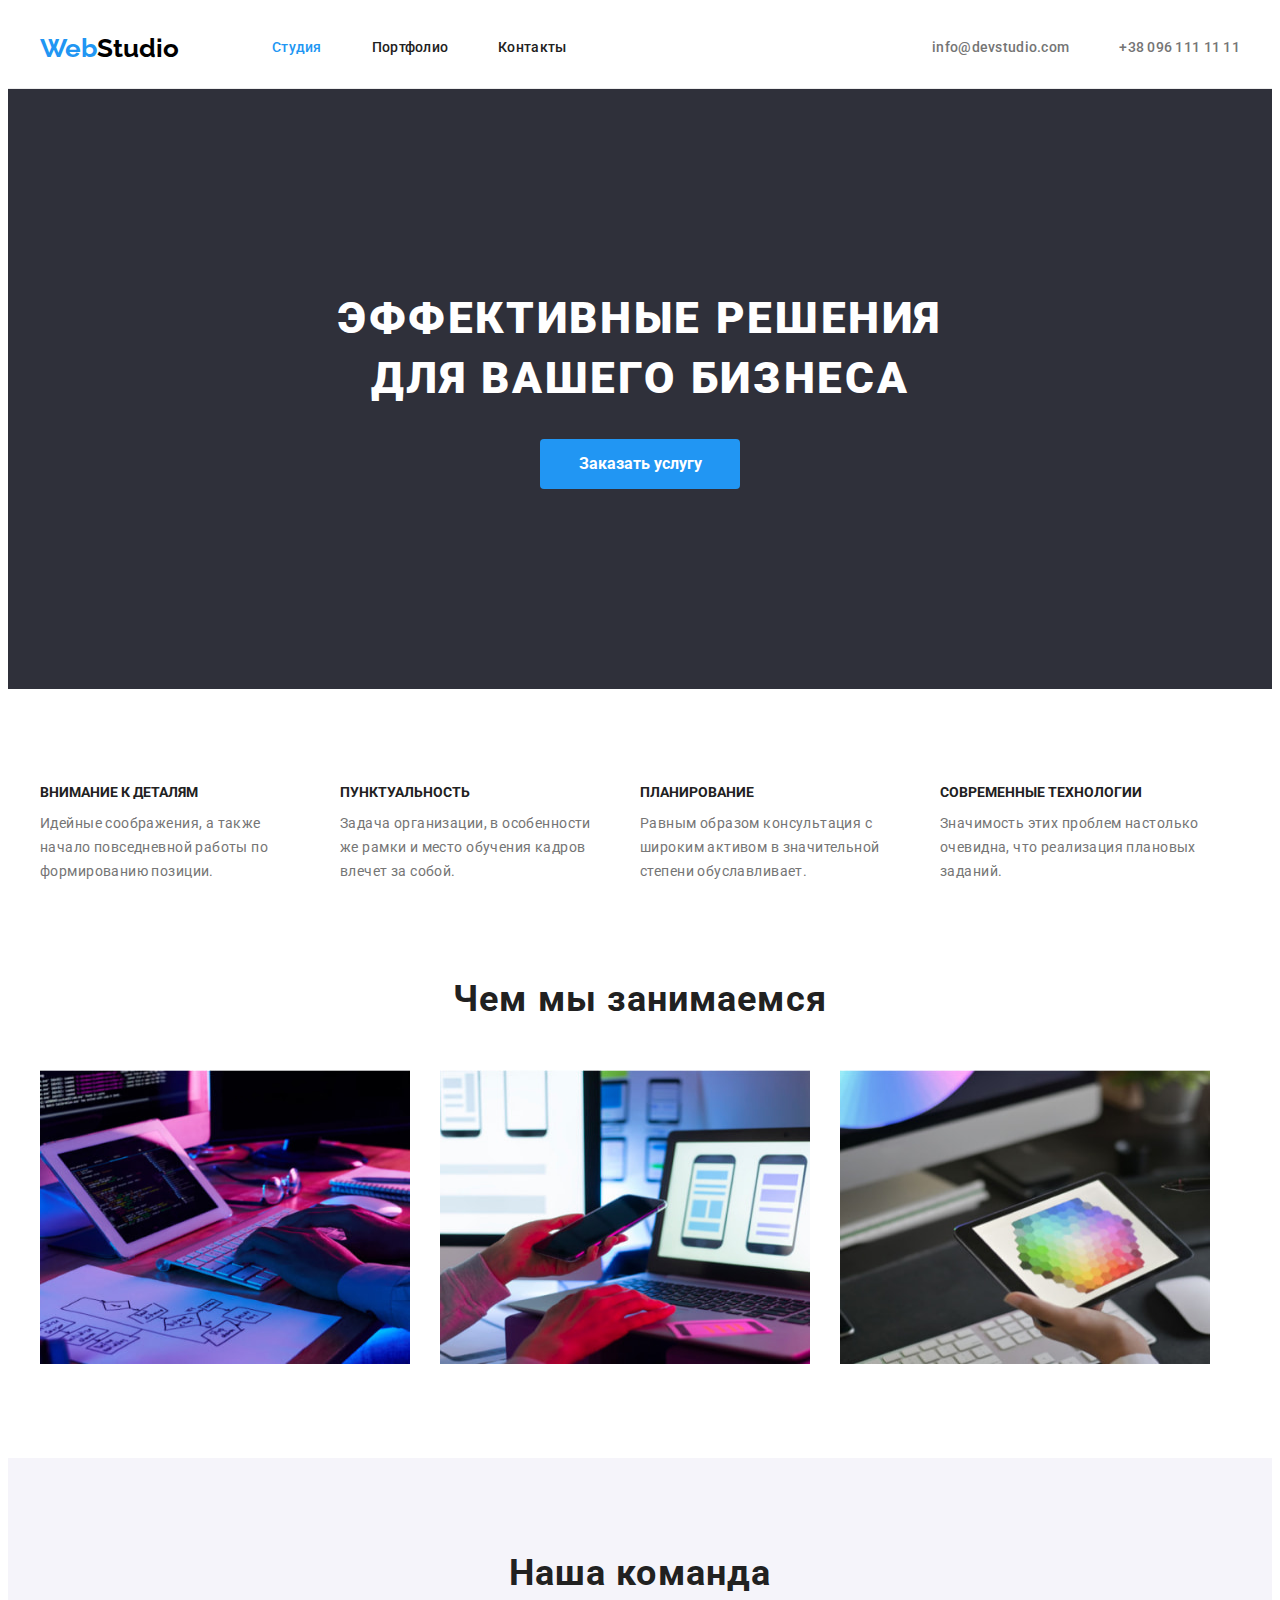
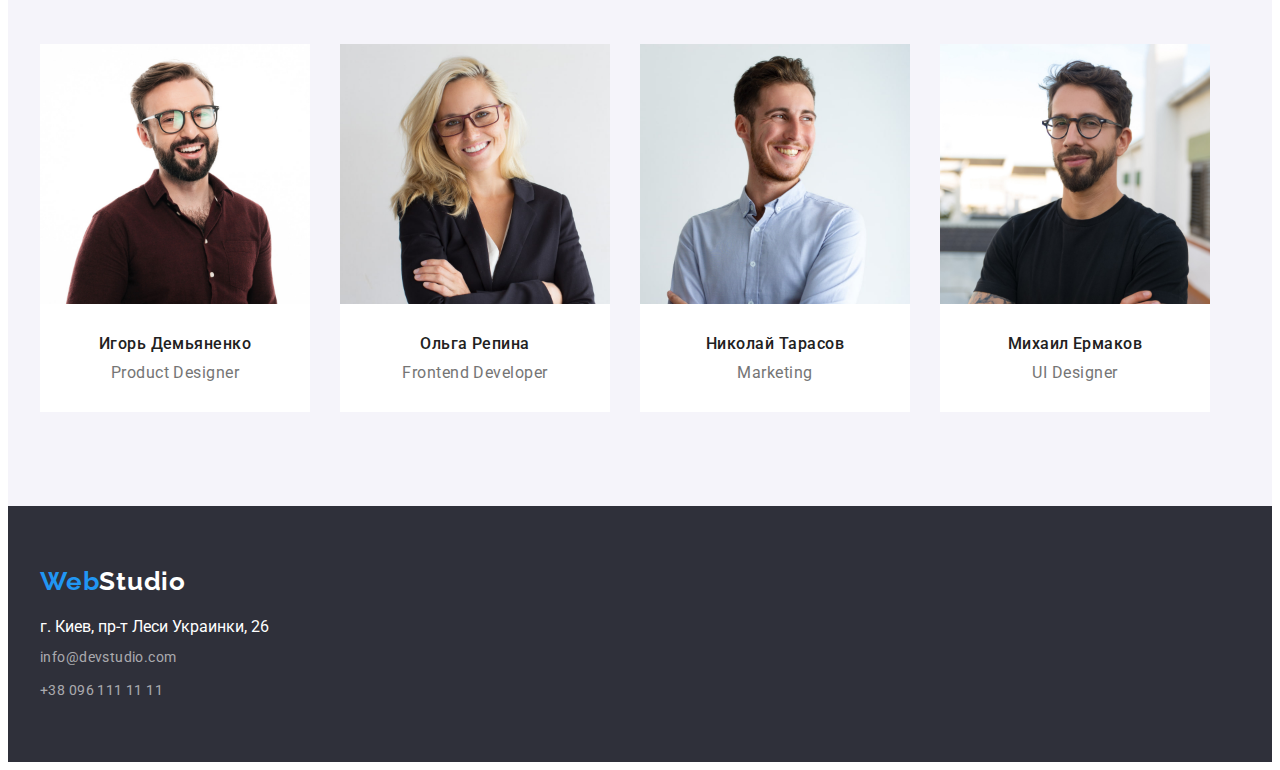
==== index.html @ 3c9938f4 "Initial commit" ====
<!DOCTYPE html>
<html lang="ru">
  <head>
    <meta charset="UTF-8" />
    <meta http-equiv="X-UA-Compatible" content="IE=edge" />
    <meta name="viewport" content="width=device-width, initial-scale=1.0" />
    <title>Студия</title>
    <!-- Project fonts -->
    <link rel="preconnect" href="https://fonts.googleapis.com" />
    <link rel="preconnect" href="https://fonts.gstatic.com" crossorigin />
    <link
      href="https://fonts.googleapis.com/css2?family=Raleway:wght@700&family=Roboto:wght@400;500;700;900&display=swap"
      rel="stylesheet"
    />
    <!-- Custom ctyles -->
    <link
      rel="stylesheet"
      href="https://cdnjs.cloudflare.com/ajax/libs/modern-normalize/1.1.0/modern-normalize.min.css"
      integrity="sha512-wpPYUAdjBVSE4KJnH1VR1HeZfpl1ub8YT/NKx4PuQ5NmX2tKuGu6U/JRp5y+Y8XG2tV+wKQpNHVUX03MfMFn9Q=="
      crossorigin="anonymous"
      referrerpolicy="no-referrer"
    />
    <link rel="stylesheet" href="./css/styles.css" />
  </head>
  <body>
    <!-- Хедер -->
    <header class="page-header">
      <div class="container header-container">
        <a href="index.html" class="logo" lang="en"> <span class="span-logo">Web</span>Studio </a>
        <nav>
          <ul class="site-nav">
            <li class="site-nav-item">
              <a class="site-nav-link current" href="./index.html">Студия</a>
            </li>
            <li class="site-nav-item">
              <a class="site-nav-link" href="./portfolio.html">Портфолио</a>
            </li>
            <li class="site-nav-item">
              <a class="site-nav-link" href="#">Контакты</a>
            </li>
          </ul>
        </nav>
        <ul class="contacts">
          <li class="contact-link">
            <a href="mailto:info@devstudio.com" class="contact-link-mailto">info@devstudio.com</a>
          </li>
          <li class="contact-link">
            <a href="tel:+380961111111" class="contact-link-tel"> +38 096 111 11 11</a>
          </li>
        </ul>
      </div>
    </header>
    <!-- Герой -->
    <main>
      <section class="hero">
        <div class="container">
          <h1 class="hero-title">Эффективные решения для вашего бизнеса</h1>
          <button class="button" type="button">Заказать услугу</button>
        </div>
      </section>
      <!-- Секция 2 Особенности -->
      <section class="section">
        <div class="container">
        <h2 class="visually-hidden">Особенности</h2>
        <ul class="specifics-list">
          <li class="specific-item">
            <h3 class="specific-title">Внимание к деталям</h3>
            <p class="specific-text">
              Идейные соображения, а также начало повседневной работы по формированию позиции.
            </p>
          </li>
          <li class="specific-item">
            <h3 class="specific-title">Пунктуальность</h3>
            <p class="specific-text">
              Задача организации, в особенности же рамки и место обучения кадров влечет за собой.
            </p>
          </li>
          <li class="specific-item">
            <h3 class="specific-title">Планирование</h3>
            <p class="specific-text">
              Равным образом консультация с широким активом в значительной степени обуславливает.
            </p>
          </li>
          <li class="specific-item">
            <h3 class="specific-title">Современные технологии</h3>
            <p class="specific-text">
              Значимость этих проблем настолько очевидна, что реализация плановых заданий.
            </p>
          </li>
        </ul>
        </div>
      </section>
      <!-- Чем мы занимаемся картинки -->
      <section class="section work">
        <div class="container">
          <h2 class="work-title">Чем мы занимаемся</h2>
          <ul class="work-item">
            <li class="work-list">
              <img class="work-img" src="./images/box/box1.jpg" alt="набор текста на клавиатеру" width="370" height="294"/>
            </li>
            <li class="work-list">
              <img class="work-img" src="./images/box/box2.jpg" alt="набор текста с телефона на ком" width="370" height="294" />
            </li>
            <li class="work-list">
              <img class="work-img" src="./images/box/box3.jpg" alt="цветная голограмма на планшете" width="370" height="294" />
            </li>
          </ul>
        </div>
      </section>
      <!-- Секция 3 Команда -->
      <section class="team section">
        <div class="container">
          <h2 class="team-title">Наша команда</h2>
          <ul class="team-list">
            <li class="team-item">
              <img class="team-img" src="./images/team/teamcard1.jpg" alt="Сотрудник мужчина менеджер" width="270" />
              <div class="team-box">
                <h3 class="team-name">Игорь Демьяненко</h3>
                <p class="team-position" lang="en">Product Designer</p>
              </div>
            </li>
            <li class="team-item">
              <img class="team-img" src="./images/team/teamcard2.jpg" alt="Сотрудник женщина разработчик" width="270" />
              <div class="team-box">
                <h3 class="team-name">Ольга Репина</h3>
                <p class="team-position" lang="en">Frontend Developer</p>
              </div>
            </li>
            <li class="team-item">
              <img class="team-img" src="./images/team/teamcard3.jpg" alt="Сотрудник мужчина маркетолог" width="270" />
              <div class="team-box">
                <h3 class="team-name">Николай Тарасов</h3>
                <p class="team-position" lang="en">Marketing</p>
              </div>
            </li>
            <li class="team-item">
              <img class="team-img" src="./images/team/teamcard4.jpg" alt="Сотрудник мужчина дизайнер" width="270" />
              <div class="team-box">
                <h3 class="team-name">Михаил Ермаков</h3>
                <p class="team-position" lang="en">UI Designer</p>
              </div>
            </li>
          </ul>
        </div>
      </section>
    </main>
    <!-- Подвал -->
    <footer class="footer">
      <div class="container">
        <a href="index.html" class="footer-logo" lang="en">Web<span class="logo-white">Studio</span></a>
        <address class="address">
          <ul class="list-footer">
            <li class="item-footer">
              <a class="footer-address" href="https://goo.gl/maps/wZrhTmKTJjCUaYkh9">г. Киев, пр-т Леси Украинки, 26</a>
            </li>
            <li class="item-footer">
              <a href="mailto:info@devstudio.com" class="footer-mailto"> info@devstudio.com</a>
            </li>
            <li class="item-footer">
              <a href="tel:+380961111111" class="footer-tel">+38 096 111 11 11</a>
            </li>
          </ul>
        </address>
      </div>
    </footer>
  </body>
</html>
---- css/styles.css ----
:root {
  --main-txt-cl: #757575;
  --second-txt-cl: #212121;
  --accent-color: #2196f3;
  --card-set-qap: 30px;
}
/* Главная */
body {
  color: var(--main-txt-cl);
  background-color: #ffffff;
  font-family: 'Roboto', sans-serif;
}

.container {
  width: 1200px;
  padding-left: 15px;
  padding-right: 15px;
  margin-left: auto;
  margin-right: auto;
}

h1,
h2,
h3,
h4,
h5,
h6,
ul,
ol,
p {
  margin: 0;
  padding: 0;
}
img {
  display: block;
}

.section {
  padding-top: 94px;
  padding-bottom: 94px;
}

.page-header {
  border-bottom: 1px solid #ececec;
}
.header-container {
  display: flex;
  align-items: center;
}

/* цвет лого */
.logo {
  font-family: 'Raleway';
  font-weight: 700;
  font-size: 26px;
  line-height: 1.19;
  color: #000000;
  text-decoration: none;
  margin-right: 93px;
}
.span-logo {
  font-family: 'Raleway';
  font-weight: 700;
  font-size: 26px;
  line-height: 1.19;
  color: var(--accent-color);
}
/* убирает маркировки возле списка */
ul {
  list-style: none;
}
/* блок навигации */

.site-nav {
  display: flex;
  align-items: center;
}

.site-nav-link {
  font-weight: 500;
  font-size: 14px;
  line-height: 1.14;
  letter-spacing: 0.02em;
  color: var(--second-txt-cl);
  text-decoration: none;
  display: block;
  padding-top: 32px;
  padding-bottom: 32px;
}

.site-nav-item {
  margin-right: 50px;
}
.site-nav-item:last-child {
  margin-right: 0;
}
.site-nav-link:hover,
.site-nav-link:focus {
  color: var(--accent-color);
}
.site-nav-link.current {
  color: var(--accent-color);
}
/* контакти */
.contacts {
  display: flex;
  margin-left: auto;
}

.contact-link {
  margin-right: 50px;
}

.contact-link:last-child {
  margin-right: 0;
}

.contact-link-mailto:hover,
.contact-link-mailto:focus {
  color: var(--accent-color);
}

.contact-link-mailto,
.contact-link-tel {
  font-weight: 500;
  font-size: 14px;
  line-height: 1.14;
  letter-spacing: 0.02em;
  color: var(--main-txt-cl);
  text-decoration: none;
  display: block;
  padding-top: 32px;
  padding-bottom: 32px;
}
/* Герой */
.hero {
  color: #ffffff;
  background-color: #2f303a;
  display: block;
  text-align: center;
  padding-top: 200px;
  padding-bottom: 200px;
}

.hero-title {
  text-transform: uppercase;
  width: 696px;
  letter-spacing: 0.06em;
  font-weight: 900;
  font-size: 44px;
  line-height: 1.36;
  margin-bottom: 30px;
  margin-left: auto;
  margin-right: auto;
}
/* Кнопка */
.button {
  font-weight: 700;
  font-size: 16px;
  line-height: 1.88;
  color: #ffffff;
  background-color: var(--accent-color);
  font-family: inherit;
  cursor: pointer;
  padding: 10px 32px;
  min-width: 200px;
  min-height: 50px;
  border-radius: 4px;
  border: none;
}

/* особенности */
.specifics-list {
  display: flex;
}
.specific-item {
  width: 270px;
  margin-right: 30px;
}
.specific-item:last-child {
  margin-right: 0;
}
.specific-title {
  font-weight: 700;
  font-size: 14px;
  line-height: 1.4;
  text-transform: uppercase;
  color: var(--second-txt-cl);
  margin-bottom: 10px;
}
.specific-text {
  font-size: 14px;
  line-height: 1.71;
  letter-spacing: 0.03em;
}

/* Чем мы занимаемся */
.work {
  padding-top: 0;
}
.work-title {
  font-weight: 700;
  font-size: 36px;
  line-height: 1.17;
  letter-spacing: 0.03em;
  color: var(--second-txt-cl);
  margin-bottom: 50px;
  text-align: center;
}
.work-item {
  display: flex;
}
.work-list {
  margin-right: 30px;
}
.work-list:last-child {
  margin-right: 0;
}
/* команда */
.team {
  color: var(--second-txt-cl);
  background-color: #f5f4fa;
  text-align: center;
}
.team-list {
  display: flex;
}
.team-title {
  font-weight: 700;
  font-size: 36px;
  line-height: 1.17;
  letter-spacing: 0.03em;
  margin-bottom: 50px;
}
.team-item {
  background-color: #ffffff;
  margin-right: 30px;
}
.team-item:last-child {
  margin-right: 0;
}
.team-box {
  padding-top: 30px;
  padding-bottom: 30px;
}
.team-name {
  font-weight: 500;
  font-size: 16px;
  line-height: 1.19;
  text-align: center;
  letter-spacing: 0.03em;
  margin-bottom: 10px;
}

.team-position {
  font-size: 16px;
  line-height: 1.19;
  text-align: center;
  letter-spacing: 0.03em;
  color: var(--main-txt-cl);
}
/* Подвал */
.footer {
  background-color: #2f303a;
  padding-top: 60px;
  padding-bottom: 60px;
}
.footer-logo {
  font-family: 'Raleway';
  font-weight: 700;
  font-size: 26px;
  line-height: 1.19;
  letter-spacing: 0.03em;
  color: var(--accent-color);
  text-decoration: none;
}
.logo-white {
  font-family: 'Raleway';
  font-weight: 700;
  font-size: 26px;
  line-height: 1.19;
  letter-spacing: 0.03em;
  color: #ffffff;
}
.address {
    margin-top: 20px;
}
.footer-address {
  font-family: 'Roboto';
  color: #ffffff;
  font-style: normal;
  text-decoration: none;
  font-weight: 400;
}
.item-footer {
  margin-bottom: 9px;
}
.item-footer:last-child {
  margin-bottom: 0px;
}
.footer-address {
  display: block;
}
.footer-tel,
.footer-mailto {
  font-size: 14px;
  line-height: 24px;
  letter-spacing: 0.03em;
  color: rgba(255, 255, 255, 0.6);
  text-decoration: none;
  font-style: normal;
}

/* Main portfolio */
.section .list-portfolio {
  display: flex;
  align-items: center;
  justify-content: center;
}

.btn-portfolio {
  font-weight: 500;
  font-size: 16px;
  line-height: 1.63;
  text-align: center;
  letter-spacing: 0.03em;
  color: var(--second-txt-cl);
  background-color: #f5f4fa;
  cursor: pointer;
  font-family: inherit;
  padding: 6px 32px;
  border: none;
  border-radius: 4px;
}
.btn-item{
  margin-right: 8px;
}
.btn-item:last-child {
  margin-right: 0;
}

.list-portfolio {
  margin-bottom: 50px;
}

.btn-portfolio:hover,
.btn-portfolio:focus {
  color: #ffffff;
  background-color: var(--accent-color);
}

.portfolio-title {
  font-weight: 700;
  font-size: 18px;
  line-height: 2;
  letter-spacing: 0.06em;
  color: var(--second-txt-cl);
}

.subtitle {
  font-size: 16px;
  line-height: 1.88;
  letter-spacing: 0.03em;
  color: var(--main-txt-cl);
}
.visually-hidden {
  position: absolute;
  width: 1px;
  height: 1px;
  margin: -1px;
  border: 0;
  padding: 0;
  clip: rect(0 0 0 0);
  overflow: hidden;
}
/* card set */

.card-set {
  display: flex;
  flex-wrap: wrap;
  margin-left: calc(-1 * var(--card-set-qap));
  margin-top: calc(-1 * var(--card-set-qap));
}

.card-set > .card-item {
  margin-left: var(--card-set-qap);
  margin-top: var(--card-set-qap);
  flex-basis: calc(100% / 3 - var(--card-set-qap));
}
.card-name {
  padding-top: 20px;
  padding-right: 24px;
  padding-bottom: 20px;
  padding-left: 24px;
  border-left: 1px solid #EEEEEE;;
  border-bottom: 1px solid #EEEEEE;;
  border-right: 1px solid #EEEEEE;;
}
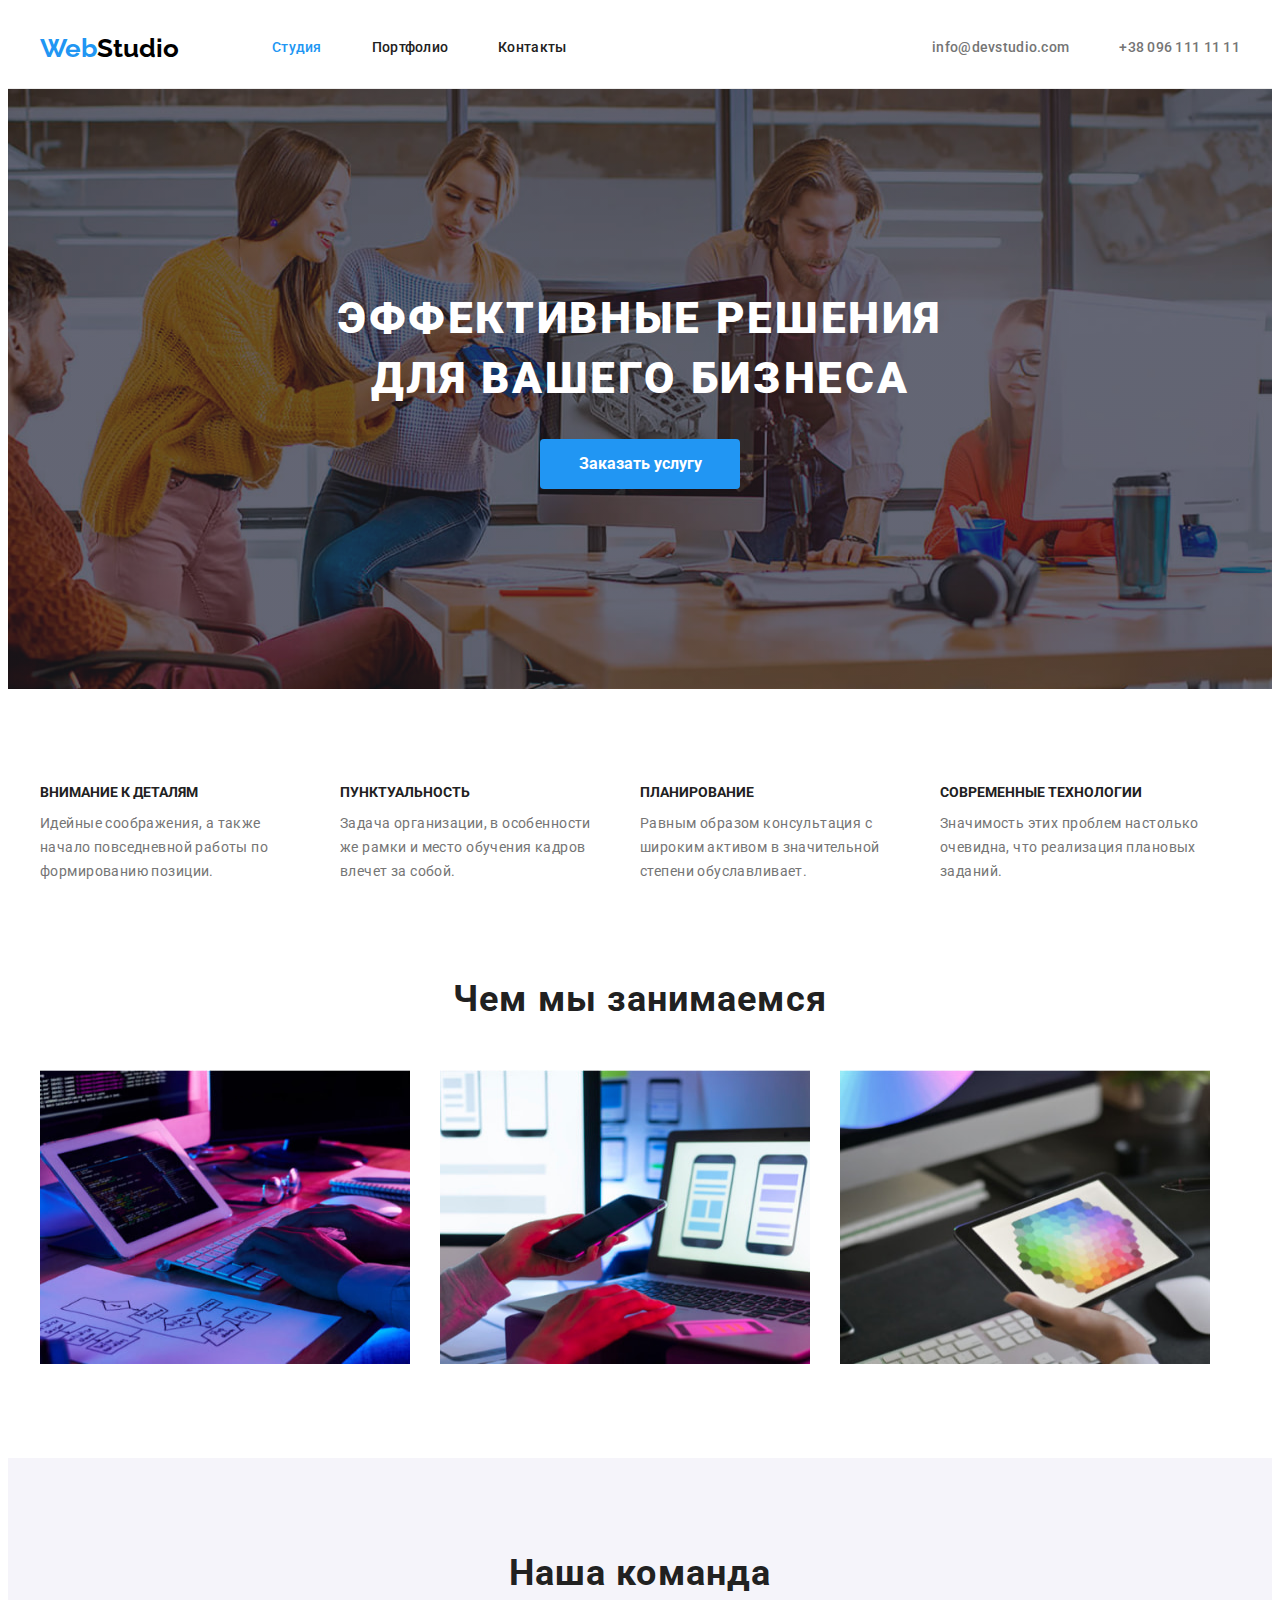
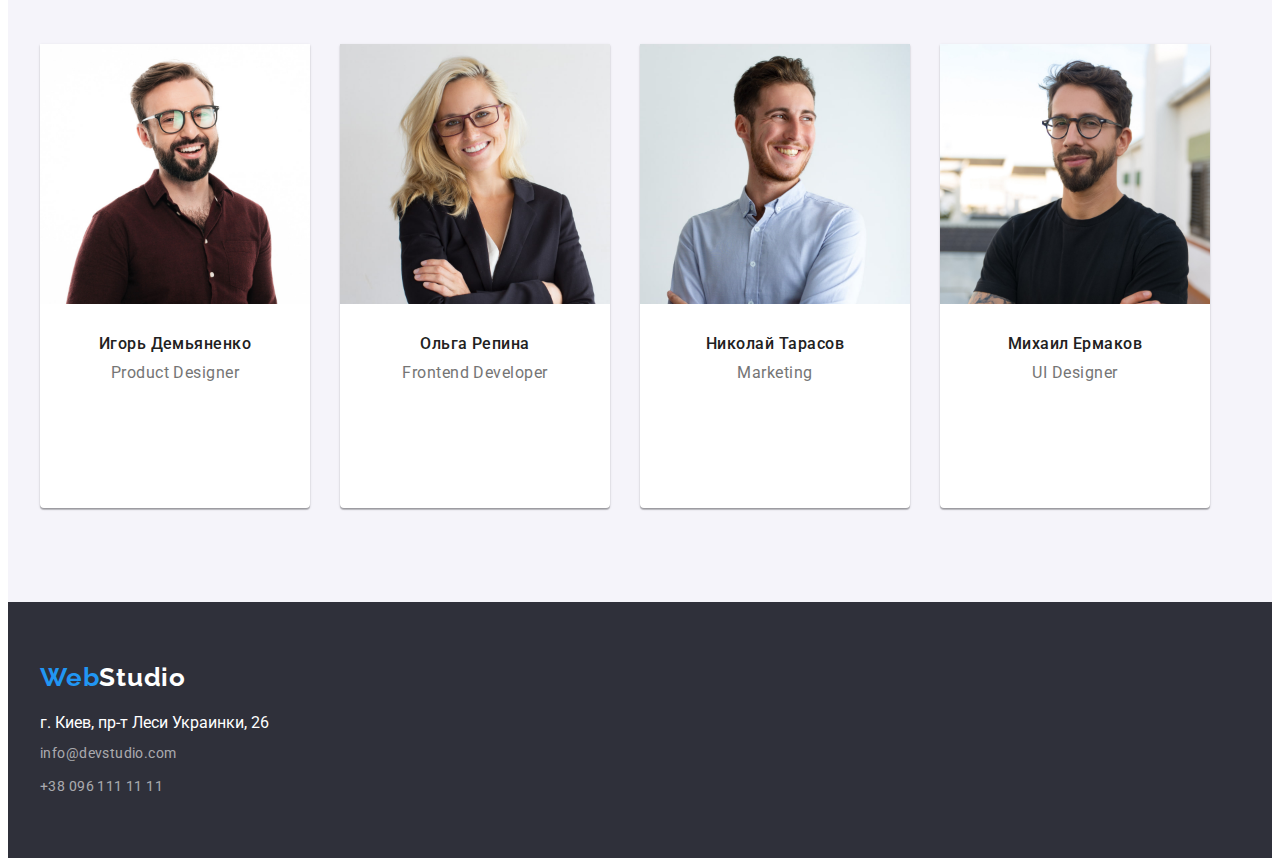
==== commit aa2df789: "іконки для команди" ====
--- a/index.html
+++ b/index.html
@@ -117,6 +117,37 @@
               <div class="team-box">
                 <h3 class="team-name">Игорь Демьяненко</h3>
                 <p class="team-position" lang="en">Product Designer</p>
+                <ul class="socials list">
+                  <li class="socials-item">
+                    <a class="socials-link link" href="" target="_blank" rel="noopener noreferrer" aria-label="иконка Instagram">
+                      <svg class="socials-icon" width="20" height="20"> 
+                        <use href="./images/sprite.svg#icon-instagram-2"></use>
+                      </svg>
+                    </a>
+                  </li>
+                  <li class="socials-item">
+                    <a class="socials-link link" href="" target="_blank" rel="noopener noreferrer" aria-label="иконка Twitter">
+                      <svg class="socials-icon" width="20" height="20">
+                        <use href="./images/sprite.svg#icon-twitter-1"></use>
+                      </svg>
+                    </a>
+                  </li>
+                  <li class="socials-item">
+                    <a class="socials-link link" href="" target="_blank" rel="noopener noreferrer" aria-label="иконка Facebook">
+                      <svg class="socials-icon" width="20" height="20">
+                        <use href="./images/sprite.svg#icon-facebook-1"></use>
+                      </svg>
+                    </a>
+                  </li>
+                  <li class="socials-item">
+                    <a class="socials-link link" href="" target="_blank" rel="noopener noreferrer" aria-label="иконка Linkedin">
+                      <svg class="socials-icon" width="20" height="20">
+                        <use href="./images/sprite.svg#icon-linkedin-1"></use>
+                      </svg>
+                    </a>
+                  </li>
+
+                </ul>
               </div>
             </li>
             <li class="team-item">
--- a/css/styles.css
+++ b/css/styles.css
@@ -134,8 +134,15 @@
 }
 /* Герой */
 .hero {
+  max-width: 1600px;
+  margin-left: auto;
+  margin-right: auto;
   color: #ffffff;
-  background-color: #2f303a;
+  background-color: #c4c4c4;
+  background-image: linear-gradient(rgba(47, 48, 58, 0.4), rgba(47, 48, 58, 0.4)),
+   url(../images/background/bk.png.jpg);
+  background-repeat: no-repeat;
+  background-position: center;
   display: block;
   text-align: center;
   padding-top: 200px;
@@ -235,6 +242,9 @@
 .team-item {
   background-color: #ffffff;
   margin-right: 30px;
+  box-shadow: 0px 1px 3px rgba(0, 0, 0, 0.12), 0px 1px 1px rgba(0, 0, 0, 0.14),
+    0px 2px 1px rgba(0, 0, 0, 0.2);
+  border-radius: 0px 0px 4px 4px;
 }
 .team-item:last-child {
   margin-right: 0;
@@ -283,7 +293,7 @@
   color: #ffffff;
 }
 .address {
-    margin-top: 20px;
+  margin-top: 20px;
 }
 .footer-address {
   font-family: 'Roboto';
@@ -332,7 +342,7 @@
   border: none;
   border-radius: 4px;
 }
-.btn-item{
+.btn-item {
   margin-right: 8px;
 }
 .btn-item:last-child {
@@ -392,7 +402,7 @@
   padding-right: 24px;
   padding-bottom: 20px;
   padding-left: 24px;
-  border-left: 1px solid #EEEEEE;;
-  border-bottom: 1px solid #EEEEEE;;
-  border-right: 1px solid #EEEEEE;;
-}+  border-left: 1px solid #eeeeee;
+  border-bottom: 1px solid #eeeeee;
+  border-right: 1px solid #eeeeee;
+}
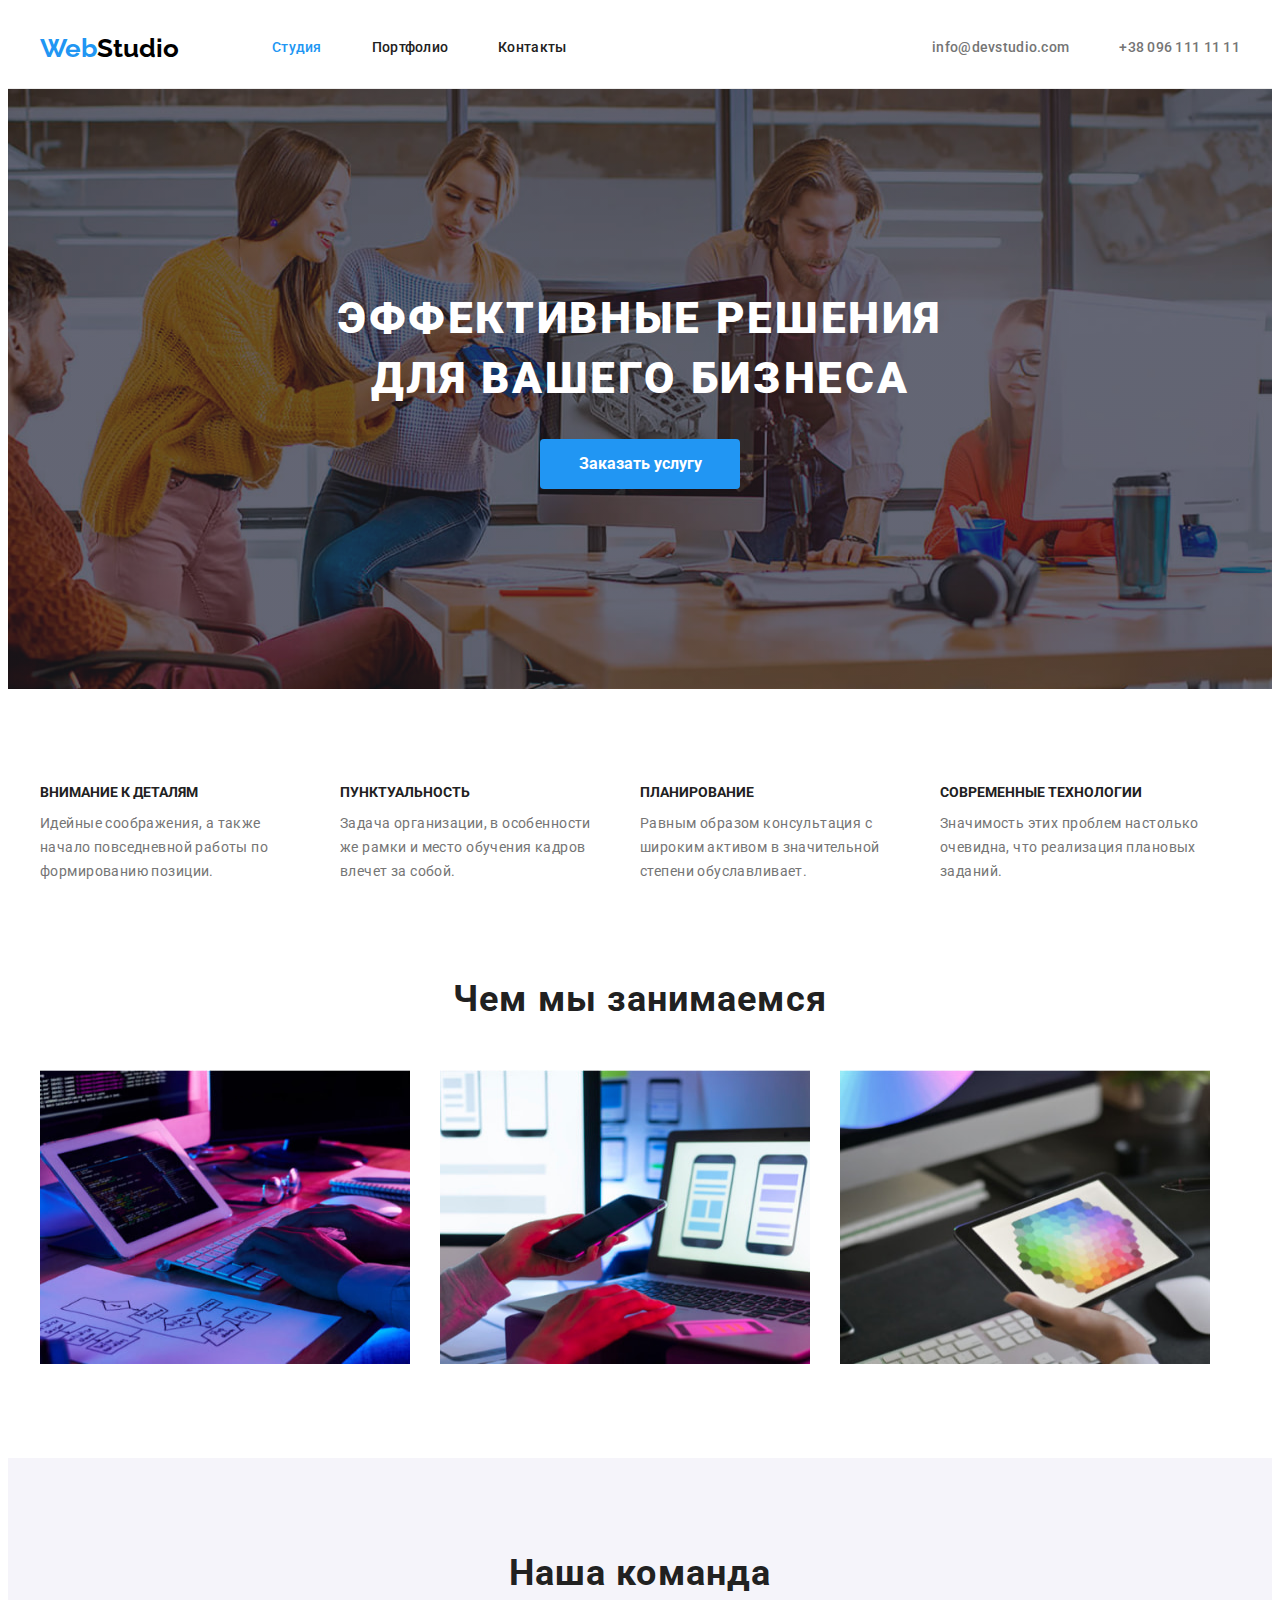
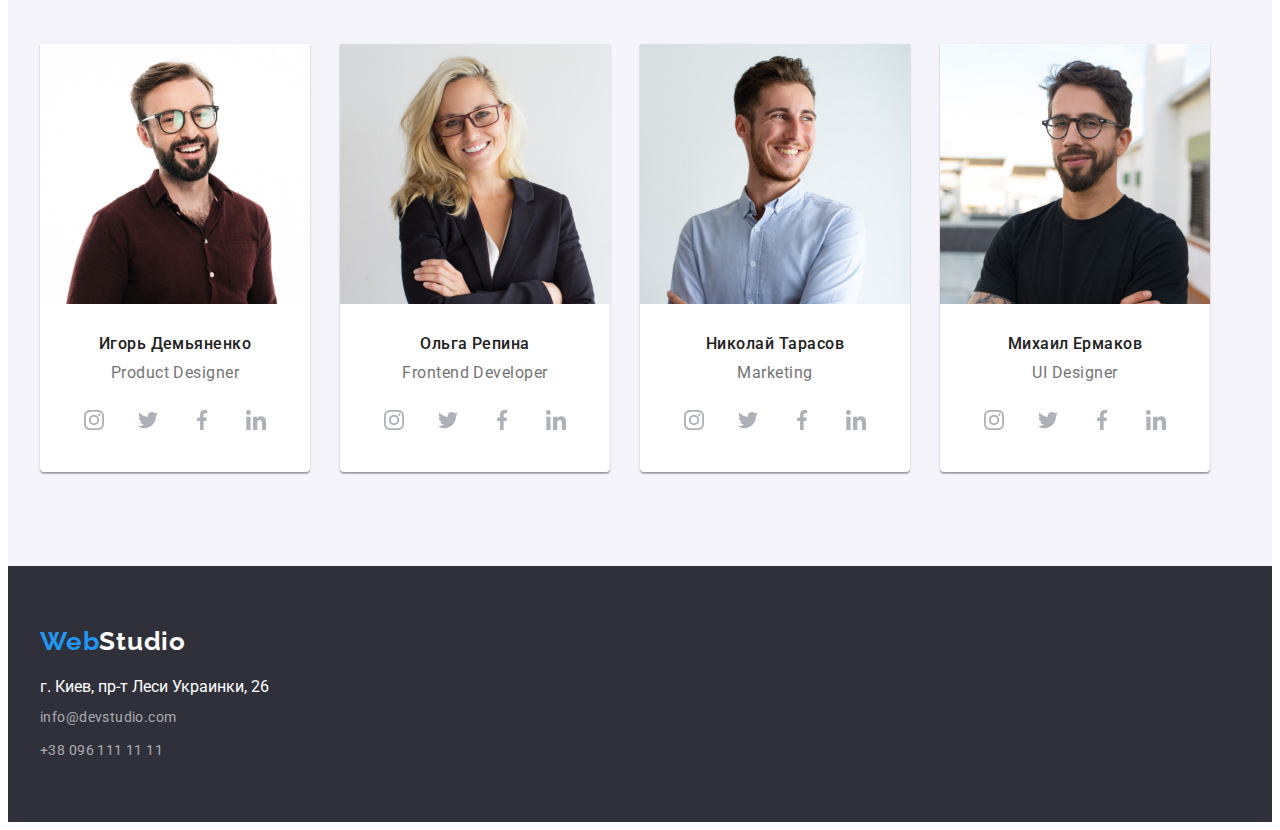
==== commit 210caf3e: "стилізувала іконки соц. мереж" ====
--- a/index.html
+++ b/index.html
@@ -120,33 +120,32 @@
                 <ul class="socials list">
                   <li class="socials-item">
                     <a class="socials-link link" href="" target="_blank" rel="noopener noreferrer" aria-label="иконка Instagram">
-                      <svg class="socials-icon" width="20" height="20"> 
-                        <use href="./images/sprite.svg#icon-instagram-2"></use>
-                      </svg>
-                    </a>
-                  </li>
-                  <li class="socials-item">
-                    <a class="socials-link link" href="" target="_blank" rel="noopener noreferrer" aria-label="иконка Twitter">
-                      <svg class="socials-icon" width="20" height="20">
-                        <use href="./images/sprite.svg#icon-twitter-1"></use>
-                      </svg>
-                    </a>
-                  </li>
-                  <li class="socials-item">
-                    <a class="socials-link link" href="" target="_blank" rel="noopener noreferrer" aria-label="иконка Facebook">
-                      <svg class="socials-icon" width="20" height="20">
-                        <use href="./images/sprite.svg#icon-facebook-1"></use>
-                      </svg>
-                    </a>
-                  </li>
-                  <li class="socials-item">
-                    <a class="socials-link link" href="" target="_blank" rel="noopener noreferrer" aria-label="иконка Linkedin">
-                      <svg class="socials-icon" width="20" height="20">
-                        <use href="./images/sprite.svg#icon-linkedin-1"></use>
-                      </svg>
-                    </a>
-                  </li>
-
+                    <svg class="socials-icon" width="20" height="20">
+                      <use href="./images/icons.svg#icon-instagram"></use>
+                    </svg>
+                    </a>
+                  </li>
+                  <li class="socials-item">
+                    <a class="socials-link link" href="" target="_blank" rel="noopener noreferrer" aria-label="иконка Twitter">
+                      <svg class="socials-icon" width="20" height="20">
+                        <use href="./images/icons.svg#icon-twitter"></use>
+                      </svg>
+                    </a>
+                  </li>
+                  <li class="socials-item">
+                    <a class="socials-link link" href="" target="_blank" rel="noopener noreferrer" aria-label="иконка Facebook">
+                      <svg class="socials-icon" width="20" height="20">
+                        <use href="./images/icons.svg#icon-facebook"></use>
+                      </svg>
+                    </a>
+                  </li>
+                  <li class="socials-item">
+                    <a class="socials-link link" href="" target="_blank" rel="noopener noreferrer" aria-label="иконка Linkedin">
+                      <svg class="socials-icon" width="20" height="20">
+                        <use href="./images/icons.svg#icon-linkedin"></use>
+                      </svg>
+                    </a>
+                  </li>
                 </ul>
               </div>
             </li>
@@ -155,6 +154,36 @@
               <div class="team-box">
                 <h3 class="team-name">Ольга Репина</h3>
                 <p class="team-position" lang="en">Frontend Developer</p>
+                <ul class="socials list">
+                  <li class="socials-item">
+                    <a class="socials-link link" href="" target="_blank" rel="noopener noreferrer" aria-label="иконка Instagram">
+                      <svg class="socials-icon" width="20" height="20">
+                        <use href="./images/icons.svg#icon-instagram"></use>
+                      </svg>
+                    </a>
+                  </li>
+                  <li class="socials-item">
+                    <a class="socials-link link" href="" target="_blank" rel="noopener noreferrer" aria-label="иконка Twitter">
+                      <svg class="socials-icon" width="20" height="20">
+                        <use href="./images/icons.svg#icon-twitter"></use>
+                      </svg>
+                    </a>
+                  </li>
+                  <li class="socials-item">
+                    <a class="socials-link link" href="" target="_blank" rel="noopener noreferrer" aria-label="иконка Facebook">
+                      <svg class="socials-icon" width="20" height="20">
+                        <use href="./images/icons.svg#icon-facebook"></use>
+                      </svg>
+                    </a>
+                  </li>
+                  <li class="socials-item">
+                    <a class="socials-link link" href="" target="_blank" rel="noopener noreferrer" aria-label="иконка Linkedin">
+                      <svg class="socials-icon" width="20" height="20">
+                        <use href="./images/icons.svg#icon-linkedin"></use>
+                      </svg>
+                    </a>
+                  </li>
+                </ul>
               </div>
             </li>
             <li class="team-item">
@@ -162,6 +191,36 @@
               <div class="team-box">
                 <h3 class="team-name">Николай Тарасов</h3>
                 <p class="team-position" lang="en">Marketing</p>
+                <ul class="socials list">
+                  <li class="socials-item">
+                    <a class="socials-link link" href="" target="_blank" rel="noopener noreferrer" aria-label="иконка Instagram">
+                      <svg class="socials-icon" width="20" height="20">
+                        <use href="./images/icons.svg#icon-instagram"></use>
+                      </svg>
+                    </a>
+                  </li>
+                  <li class="socials-item">
+                    <a class="socials-link link" href="" target="_blank" rel="noopener noreferrer" aria-label="иконка Twitter">
+                      <svg class="socials-icon" width="20" height="20">
+                        <use href="./images/icons.svg#icon-twitter"></use>
+                      </svg>
+                    </a>
+                  </li>
+                  <li class="socials-item">
+                    <a class="socials-link link" href="" target="_blank" rel="noopener noreferrer" aria-label="иконка Facebook">
+                      <svg class="socials-icon" width="20" height="20">
+                        <use href="./images/icons.svg#icon-facebook"></use>
+                      </svg>
+                    </a>
+                  </li>
+                  <li class="socials-item">
+                    <a class="socials-link link" href="" target="_blank" rel="noopener noreferrer" aria-label="иконка Linkedin">
+                      <svg class="socials-icon" width="20" height="20">
+                        <use href="./images/icons.svg#icon-linkedin"></use>
+                      </svg>
+                    </a>
+                  </li>
+                </ul>
               </div>
             </li>
             <li class="team-item">
@@ -169,11 +228,41 @@
               <div class="team-box">
                 <h3 class="team-name">Михаил Ермаков</h3>
                 <p class="team-position" lang="en">UI Designer</p>
-              </div>
-            </li>
-          </ul>
-        </div>
-      </section>
+                <ul class="socials list">
+                  <li class="socials-item">
+                    <a class="socials-link link" href="" target="_blank" rel="noopener noreferrer" aria-label="иконка Instagram">
+                      <svg class="socials-icon" width="20" height="20">
+                        <use href="./images/icons.svg#icon-instagram"></use>
+                      </svg>
+                    </a>
+                  </li>
+                  <li class="socials-item">
+                    <a class="socials-link link" href="" target="_blank" rel="noopener noreferrer" aria-label="иконка Twitter">
+                      <svg class="socials-icon" width="20" height="20">
+                        <use href="./images/icons.svg#icon-twitter"></use>
+                      </svg>
+                    </a>
+                  </li>
+                  <li class="socials-item">
+                    <a class="socials-link link" href="" target="_blank" rel="noopener noreferrer" aria-label="иконка Facebook">
+                      <svg class="socials-icon" width="20" height="20">
+                        <use href="./images/icons.svg#icon-facebook"></use>
+                      </svg>
+                    </a>
+                  </li>
+                  <li class="socials-item">
+                    <a class="socials-link link" href="" target="_blank" rel="noopener noreferrer" aria-label="иконка Linkedin">
+                      <svg class="socials-icon" width="20" height="20">
+                        <use href="./images/icons.svg#icon-linkedin"></use>
+                      </svg>
+                    </a>
+                  </li>
+                </ul>
+              </div>
+            </li>
+          </ul>
+        </div>
+      </section> 
     </main>
     <!-- Подвал -->
     <footer class="footer">
--- a/css/styles.css
+++ b/css/styles.css
@@ -140,7 +140,7 @@
   color: #ffffff;
   background-color: #c4c4c4;
   background-image: linear-gradient(rgba(47, 48, 58, 0.4), rgba(47, 48, 58, 0.4)),
-   url(../images/background/bk.png.jpg);
+    url(../images/background/bk.png.jpg);
   background-repeat: no-repeat;
   background-position: center;
   display: block;
@@ -268,6 +268,38 @@
   text-align: center;
   letter-spacing: 0.03em;
   color: var(--main-txt-cl);
+  margin-bottom: 16px;
+}
+/* Соц. сети icons Наша команда  */
+.socials {
+  display: flex;
+  justify-content: center;
+  align-items: center;
+}
+.socials-link {
+  display: flex;
+  align-items: center;
+  justify-content: center;
+
+  width: 44px;
+  height: 44px;
+
+  background-color: #ffffff;
+
+  border-radius: 50%;
+}
+.socials-link:hover {
+  background-color: #2196f3;
+}
+.socials-link:hover .socials-icon,
+.socials-link:focus .socials-icon {
+  fill: #ffffff;
+}
+.socials-item:not(:last-child) {
+  margin-right: 10px;
+}
+.socials-icon {
+  fill: #afb1b8;
 }
 /* Подвал */
 .footer {
@@ -406,3 +438,9 @@
   border-bottom: 1px solid #eeeeee;
   border-right: 1px solid #eeeeee;
 }
+
+.card-item:hover {
+  background: #ffffff;
+  box-shadow: 0px 1px 1px rgba(0, 0, 0, 0.12), 0px 4px 4px rgba(0, 0, 0, 0.06),
+    1px 4px 6px rgba(0, 0, 0, 0.16);
+}
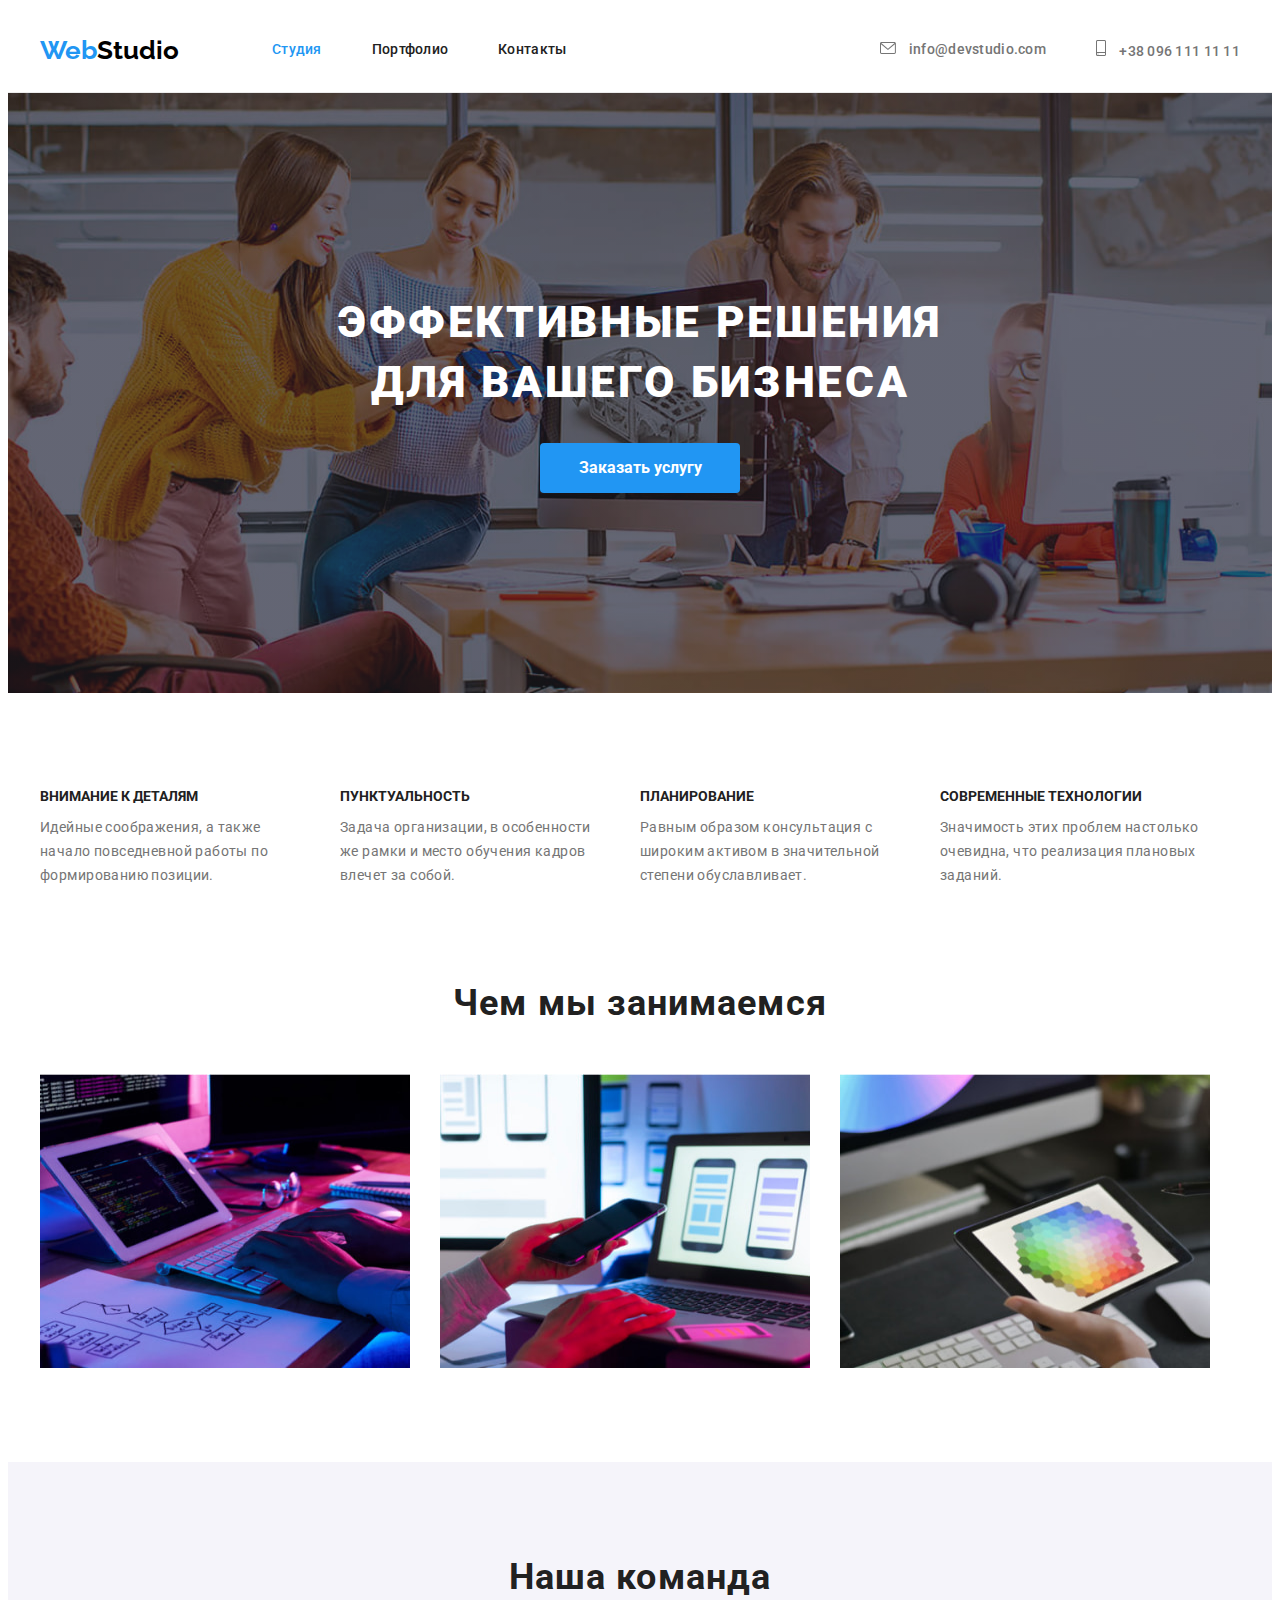
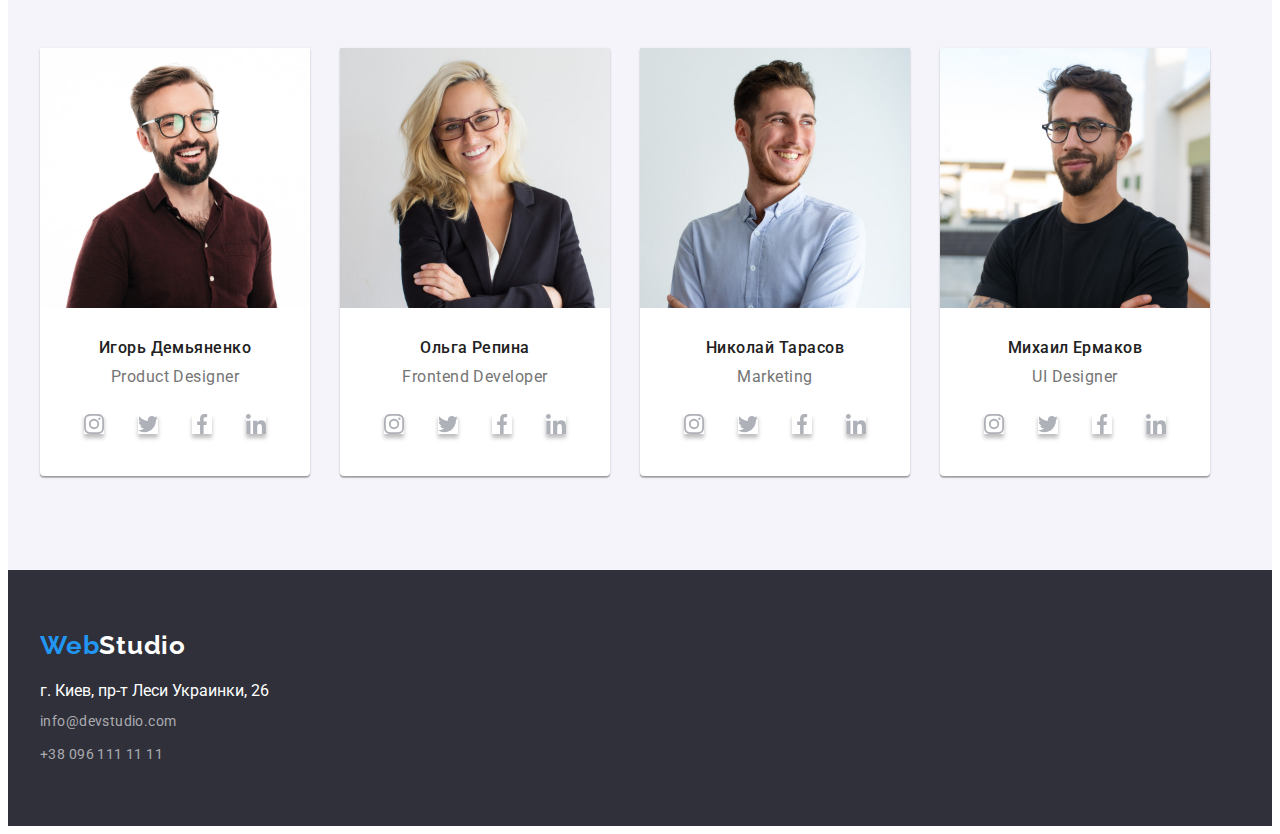
==== commit 520f6024: "зробила свг для пошти і телефону" ====
--- a/index.html
+++ b/index.html
@@ -42,10 +42,20 @@
         </nav>
         <ul class="contacts">
           <li class="contact-link">
-            <a href="mailto:info@devstudio.com" class="contact-link-mailto">info@devstudio.com</a>
+            <a href="mailto:info@devstudio.com" class="contact-link-mailto">
+              <svg class="studio-icon" width="16" height="12">
+                <use href="./images/icons.svg#icon-mail"></use>
+              </svg>
+              info@devstudio.com
+            </a>
           </li>
           <li class="contact-link">
-            <a href="tel:+380961111111" class="contact-link-tel"> +38 096 111 11 11</a>
+            <a href="tel:+380961111111" class="contact-link-tel">
+              <svg class="studio-icon" width="10" height="16">
+                <use href="./images/icons.svg#icon-smartphone"></use>
+              </svg>
+               +38 096 111 11 11
+              </a>
           </li>
         </ul>
       </div>
--- a/css/styles.css
+++ b/css/styles.css
@@ -108,7 +108,10 @@
 }
 
 .contact-link {
+  display: flex;
+  align-items: center;
   margin-right: 50px;
+  color: var(--main-txt-cl);
 }
 
 .contact-link:last-child {
@@ -131,6 +134,10 @@
   display: block;
   padding-top: 32px;
   padding-bottom: 32px;
+}
+.studio-icon {
+  fill: currentcolor;
+  margin-right: 10px;
 }
 /* Герой */
 .hero {
@@ -288,7 +295,8 @@
 
   border-radius: 50%;
 }
-.socials-link:hover {
+.socials-link:hover,
+.socials-link:focus {
   background-color: #2196f3;
 }
 .socials-link:hover .socials-icon,
@@ -300,6 +308,7 @@
 }
 .socials-icon {
   fill: #afb1b8;
+  box-shadow: 0px 4px 4px rgba(0, 0, 0, 0.25);
 }
 /* Подвал */
 .footer {
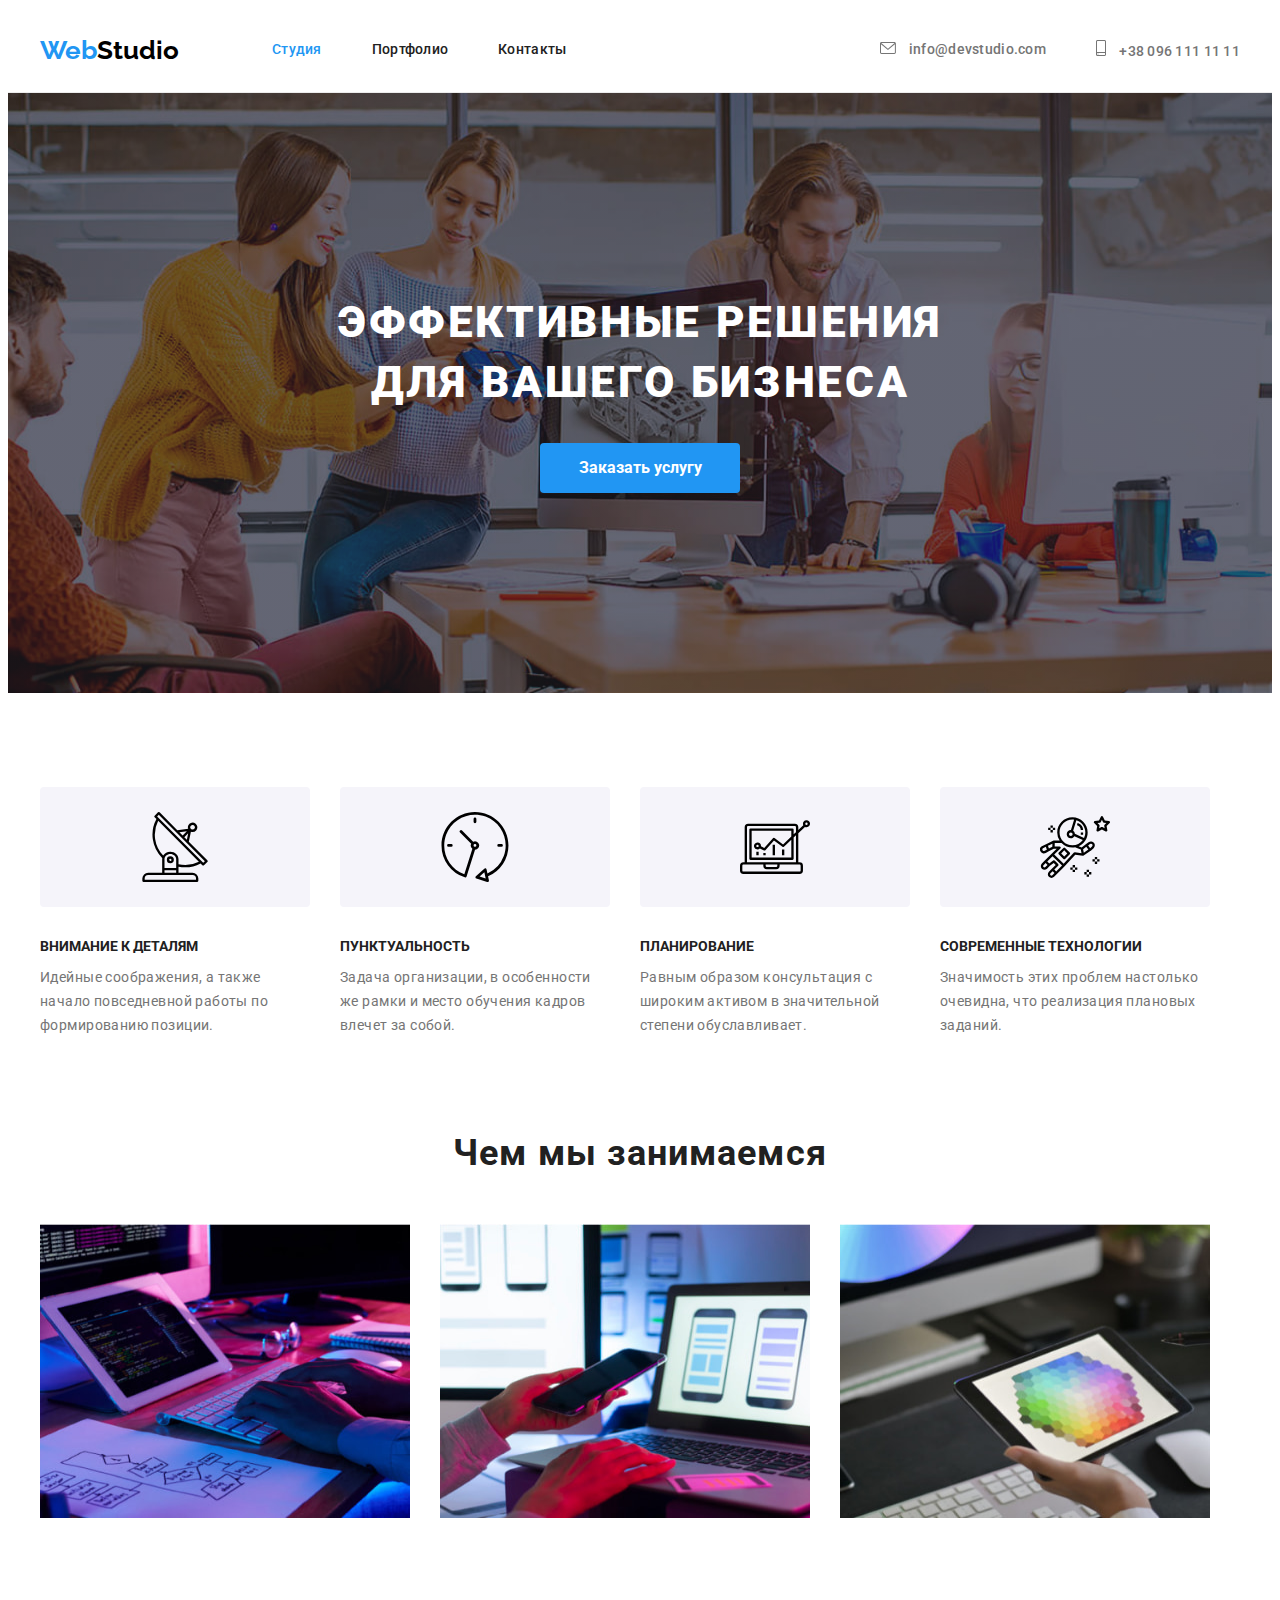
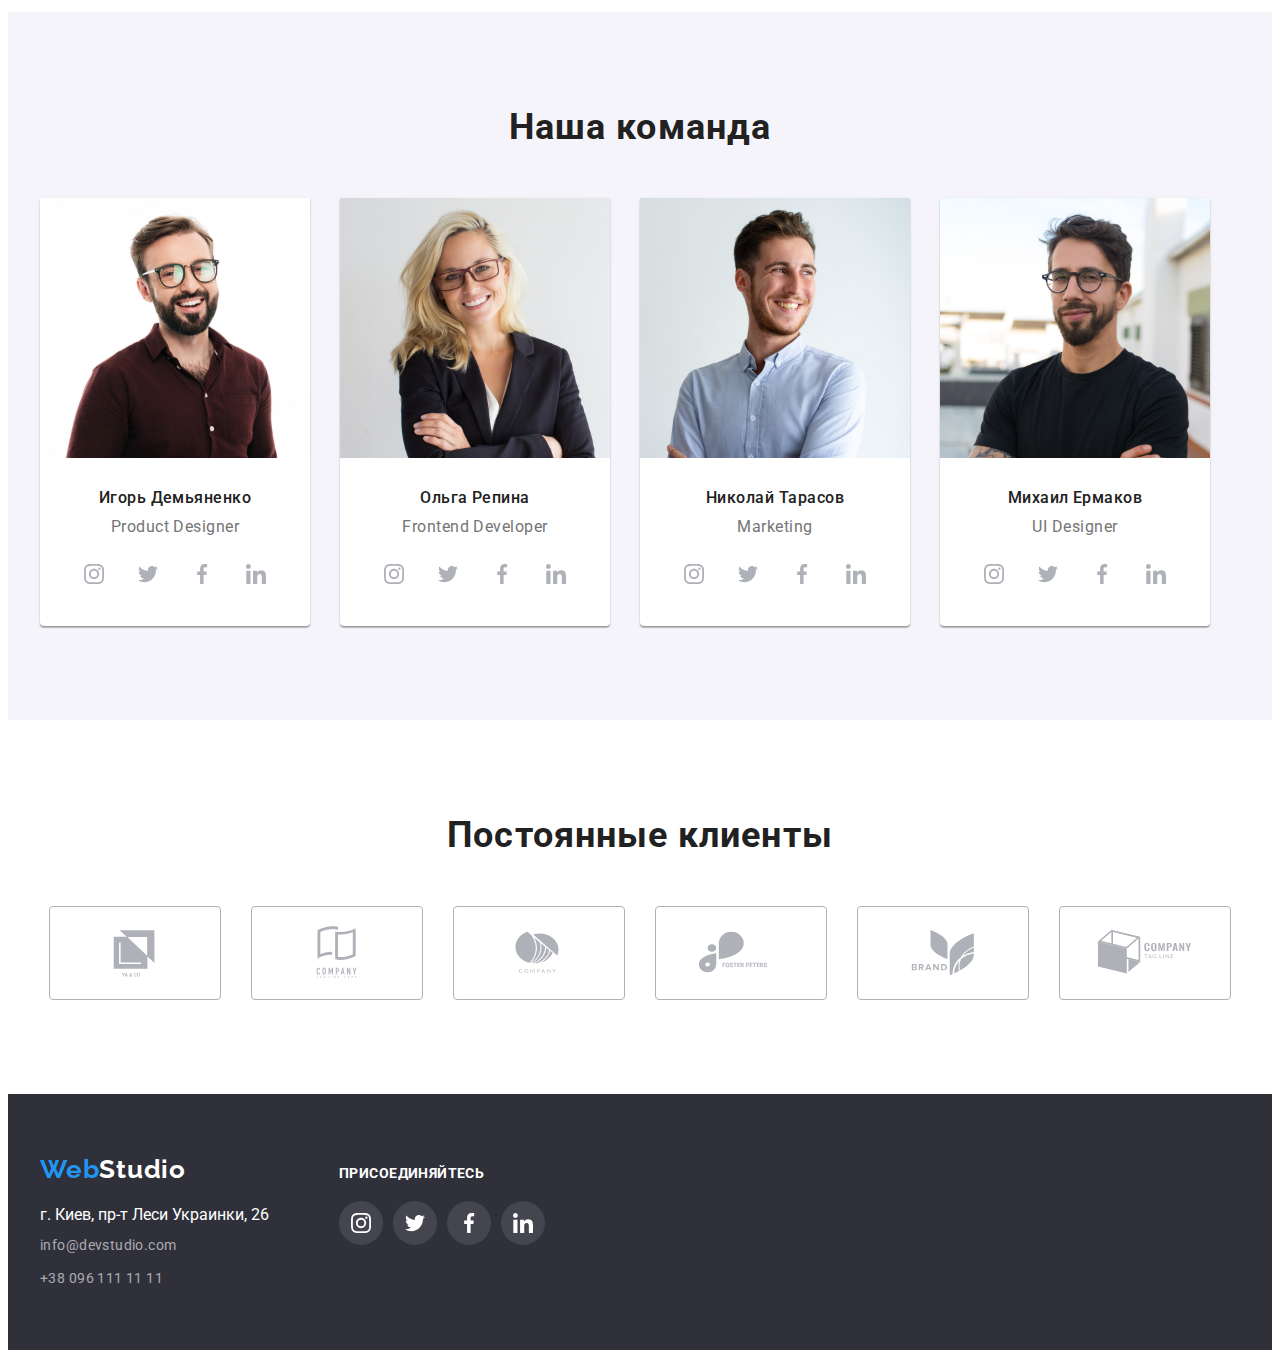
==== commit 84111b3a: "ДЗ-4 зробила" ====
--- a/index.html
+++ b/index.html
@@ -74,24 +74,44 @@
         <h2 class="visually-hidden">Особенности</h2>
         <ul class="specifics-list">
           <li class="specific-item">
+            <a class="specific-link" href="" target="_blank" rel="noopener noreferrer" aria-label="иконка антена">
+              <svg class="specific-icon" width="70" height="70">
+                <use href="./images/icons.svg#icon-antenna"></use>
+              </svg>
+            </a>
             <h3 class="specific-title">Внимание к деталям</h3>
             <p class="specific-text">
               Идейные соображения, а также начало повседневной работы по формированию позиции.
             </p>
           </li>
           <li class="specific-item">
+            <a class="specific-link" href="" target="_blank" rel="noopener noreferrer" aria-label="иконка часы">
+              <svg class="specific-icon" width="70" height="70">
+                <use href="./images/icons.svg#icon-clock"></use>
+              </svg>
+            </a>
             <h3 class="specific-title">Пунктуальность</h3>
             <p class="specific-text">
               Задача организации, в особенности же рамки и место обучения кадров влечет за собой.
             </p>
           </li>
           <li class="specific-item">
+            <a class="specific-link" href="" target="_blank" rel="noopener noreferrer" aria-label="иконка диаграмма">
+              <svg class="specific-icon" width="70" height="70">
+                <use href="./images/icons.svg#icon-diagram"></use>
+              </svg>
+            </a>
             <h3 class="specific-title">Планирование</h3>
             <p class="specific-text">
               Равным образом консультация с широким активом в значительной степени обуславливает.
             </p>
           </li>
           <li class="specific-item">
+            <a class="specific-link" href="" target="_blank" rel="noopener noreferrer" aria-label="иконка астронавт">
+              <svg class="specific-icon" width="70" height="70">
+                <use href="./images/icons.svg#icon-astronaut"></use>
+              </svg>
+            </a>
             <h3 class="specific-title">Современные технологии</h3>
             <p class="specific-text">
               Значимость этих проблем настолько очевидна, что реализация плановых заданий.
@@ -273,24 +293,109 @@
           </ul>
         </div>
       </section> 
+      <!--Постоянные клиенты  -->
+      <section class="section">
+        <div class="container">
+          <h2 class="clients-title">Постоянные клиенты</h2>
+          <ul class="clients">
+            <li class="clients-item">
+              <a class="clients-link" href="" target="_blank" rel="noopener noreferrer" aria-label="Логотип YA&CO">
+                <svg class="clients-icon" width="106" height="60">
+                  <use href="./images/icons.svg#icon-Logo-one"></use>
+                </svg>
+              </a>
+            </li>
+            <li class="clients-item">
+              <a class="clients-link" href="" target="_blank" rel="noopener noreferrer" aria-label="Логотип COMPANY Tagline Here">
+                <svg class="clients-icon" width="106" height="60">
+                  <use href="./images/icons.svg#icon-Logo-two"></use>
+                </svg>
+              </a>
+            </li>
+            <li class="clients-item">
+              <a class="clients-link" href="" target="_blank" rel="noopener noreferrer" aria-label="Логотип COMPANY">
+                <svg class="clients-icon" width="106" height="60">
+                  <use href="./images/icons.svg#icon-Logo-three"></use>
+                </svg>
+              </a>
+            </li>
+            <li class="clients-item">
+              <a class="clients-link" href="" target="_blank" rel="noopener noreferrer" aria-label="Логотип Foster Peters">
+                <svg class="clients-icon" width="106" height="60">
+                  <use href="./images/icons.svg#icon-Logo-four"></use>
+                </svg>
+              </a>
+            </li>
+            <li class="clients-item">
+              <a class="clients-link" href="" target="_blank" rel="noopener noreferrer" aria-label="Логотип BRAND">
+              <svg class="clients-icon" width="106" height="60">
+                <use href="./images/icons.svg#icon-Logo-five"></use>
+              </svg>
+              </a>
+            </li>
+            <li class="clients-item">
+              <a class="clients-link" href="" target="_blank" rel="noopener noreferrer" aria-label="Логотип COMPANY TAG LINE">
+                <svg class="clients-icon" width="106" height="60">
+                  <use href="./images/icons.svg#icon-Logo-six"></use>
+                </svg>
+              </a>
+            </li>
+          </ul>
+        </div>
+      </section>
     </main>
     <!-- Подвал -->
     <footer class="footer">
       <div class="container">
-        <a href="index.html" class="footer-logo" lang="en">Web<span class="logo-white">Studio</span></a>
-        <address class="address">
-          <ul class="list-footer">
-            <li class="item-footer">
-              <a class="footer-address" href="https://goo.gl/maps/wZrhTmKTJjCUaYkh9">г. Киев, пр-т Леси Украинки, 26</a>
-            </li>
-            <li class="item-footer">
-              <a href="mailto:info@devstudio.com" class="footer-mailto"> info@devstudio.com</a>
-            </li>
-            <li class="item-footer">
-              <a href="tel:+380961111111" class="footer-tel">+38 096 111 11 11</a>
+        <div class="footer-containers">
+          <a href="index.html" class="footer-logo" lang="en">Web<span class="logo-white">Studio</span></a>
+          <address class="address">
+            <ul class="list-footer">
+              <li class="item-footer">
+                <a class="footer-address" href="https://goo.gl/maps/wZrhTmKTJjCUaYkh9">г. Киев, пр-т Леси Украинки, 26</a>
+              </li>
+              <li class="item-footer">
+                <a href="mailto:info@devstudio.com" class="footer-mailto"> info@devstudio.com</a>
+              </li>
+              <li class="item-footer">
+                <a href="tel:+380961111111" class="footer-tel">+38 096 111 11 11</a>
+              </li>
+            </ul>
+          </address>
+        </div>
+        <div class="container-icon">
+          <h3 class="footer-title">присоединяйтесь</h3>
+          <ul class="footer-icons">
+            <li class="list-icon">
+              <a class="socials-links link" href="" target="_blank" rel="noopener noreferrer" aria-label="иконка Instagram">
+                <svg class="socials-icons" width="20" height="20">
+                  <use href="./images/icons.svg#icon-instagram"></use>
+                </svg>
+              </a>
+            </li>
+            <li class="list-icon">
+              <a class="socials-links link" href="" target="_blank" rel="noopener noreferrer" aria-label="иконка Twitter">
+                <svg class="socials-icons" width="20" height="20">
+                  <use href="./images/icons.svg#icon-twitter"></use>
+                </svg>
+              </a>
+            </li>
+            <li class="list-icon">
+              <a class="socials-links link" href="" target="_blank" rel="noopener noreferrer" aria-label="иконка Facebook">
+                <svg class="socials-icons" width="20" height="20">
+                  <use href="./images/icons.svg#icon-facebook"></use>
+                </svg>
+              </a>
+            </li>
+            <li class="list-icon">
+              <a class="socials-links link" href="" target="_blank" rel="noopener noreferrer" aria-label="иконка Linkedin">
+                <svg class="socials-icons" width="20" height="20">
+                  <use href="./images/icons.svg#icon-linkedin"></use>
+                </svg>
+              </a>
             </li>
           </ul>
-        </address>
+        </div>
       </div>
     </footer>
   </body>
--- a/css/styles.css
+++ b/css/styles.css
@@ -122,7 +122,10 @@
 .contact-link-mailto:focus {
   color: var(--accent-color);
 }
-
+.contact-link-tel:hover,
+.contact-link-tel:focus {
+  color: var(--accent-color);
+}
 .contact-link-mailto,
 .contact-link-tel {
   font-weight: 500;
@@ -187,6 +190,20 @@
 .specifics-list {
   display: flex;
 }
+
+.specific-link {
+  display: flex;
+  align-items: center;
+  justify-content: center;
+
+  width: 270px;
+  min-height: 120px;
+
+  background: #f5f4fa;
+  border-radius: 4px;
+  margin-bottom: 30px;
+}
+
 .specific-item {
   width: 270px;
   margin-right: 30px;
@@ -308,8 +325,50 @@
 }
 .socials-icon {
   fill: #afb1b8;
-  box-shadow: 0px 4px 4px rgba(0, 0, 0, 0.25);
-}
+}
+
+/* Постоянные клиенты */
+.clients-title {
+  font-weight: 700;
+  font-size: 36px;
+  line-height: 1.17;
+  letter-spacing: 0.03em;
+  margin-bottom: 50px;
+  text-align: center;
+  letter-spacing: 0.03em;
+  color: #212121;
+}
+.clients {
+  display: flex;
+  align-items: center;
+  justify-content: center;
+}
+.clients-item:not(:last-child) {
+  margin-right: 30px;
+}
+.clients-link {
+  display: flex;
+  align-items: center;
+  justify-content: center;
+
+  width: 170px;
+  min-height: 92px;
+
+  border: 1px solid #afb1b8;
+  border-radius: 4px;
+}
+.clients-icon {
+  fill: #afb1b8;
+}
+
+.clients-link:hover {
+  border: 1px solid #2196f3;
+}
+
+.clients-link:hover .clients-icon {
+  fill: #2196f3;
+}
+
 /* Подвал */
 .footer {
   background-color: #2f303a;
@@ -360,6 +419,50 @@
   color: rgba(255, 255, 255, 0.6);
   text-decoration: none;
   font-style: normal;
+}
+.footer > .container {
+  display: flex;
+  align-items:baseline
+}
+.container-icon {
+  padding-left: 70px;
+}
+/* Соц. сети icons Footer  */
+.footer-title {
+  font-weight: 700;
+  font-size: 14px;
+  line-height: 16px;
+  letter-spacing: 0.03em;
+  text-transform: uppercase;
+  color: #ffffff;
+  padding-bottom: 20px;
+}
+.footer-icons {
+  display: flex;
+  align-items: center;
+}
+.socials-links {
+  display: flex;
+  align-items: center;
+  justify-content: center;
+
+  width: 44px;
+  height: 44px;
+
+  background-color: rgba(255, 255, 255, 0.1);
+
+  border-radius: 50%;
+}
+.socials-links:hover,
+.socials-links:focus {
+  background-color: #2196f3;
+}
+
+.list-icon:not(:last-child) {
+  margin-right: 10px;
+}
+.socials-icons {
+  fill: #ffffff;
 }
 
 /* Main portfolio */
@@ -398,6 +501,9 @@
 .btn-portfolio:focus {
   color: #ffffff;
   background-color: var(--accent-color);
+  box-shadow: 0px 3px 1px rgba(0, 0, 0, 0.1), 0px 1px 2px rgba(0, 0, 0, 0.08),
+    0px 2px 2px rgba(0, 0, 0, 0.12);
+  border-radius: 4px;
 }
 
 .portfolio-title {
